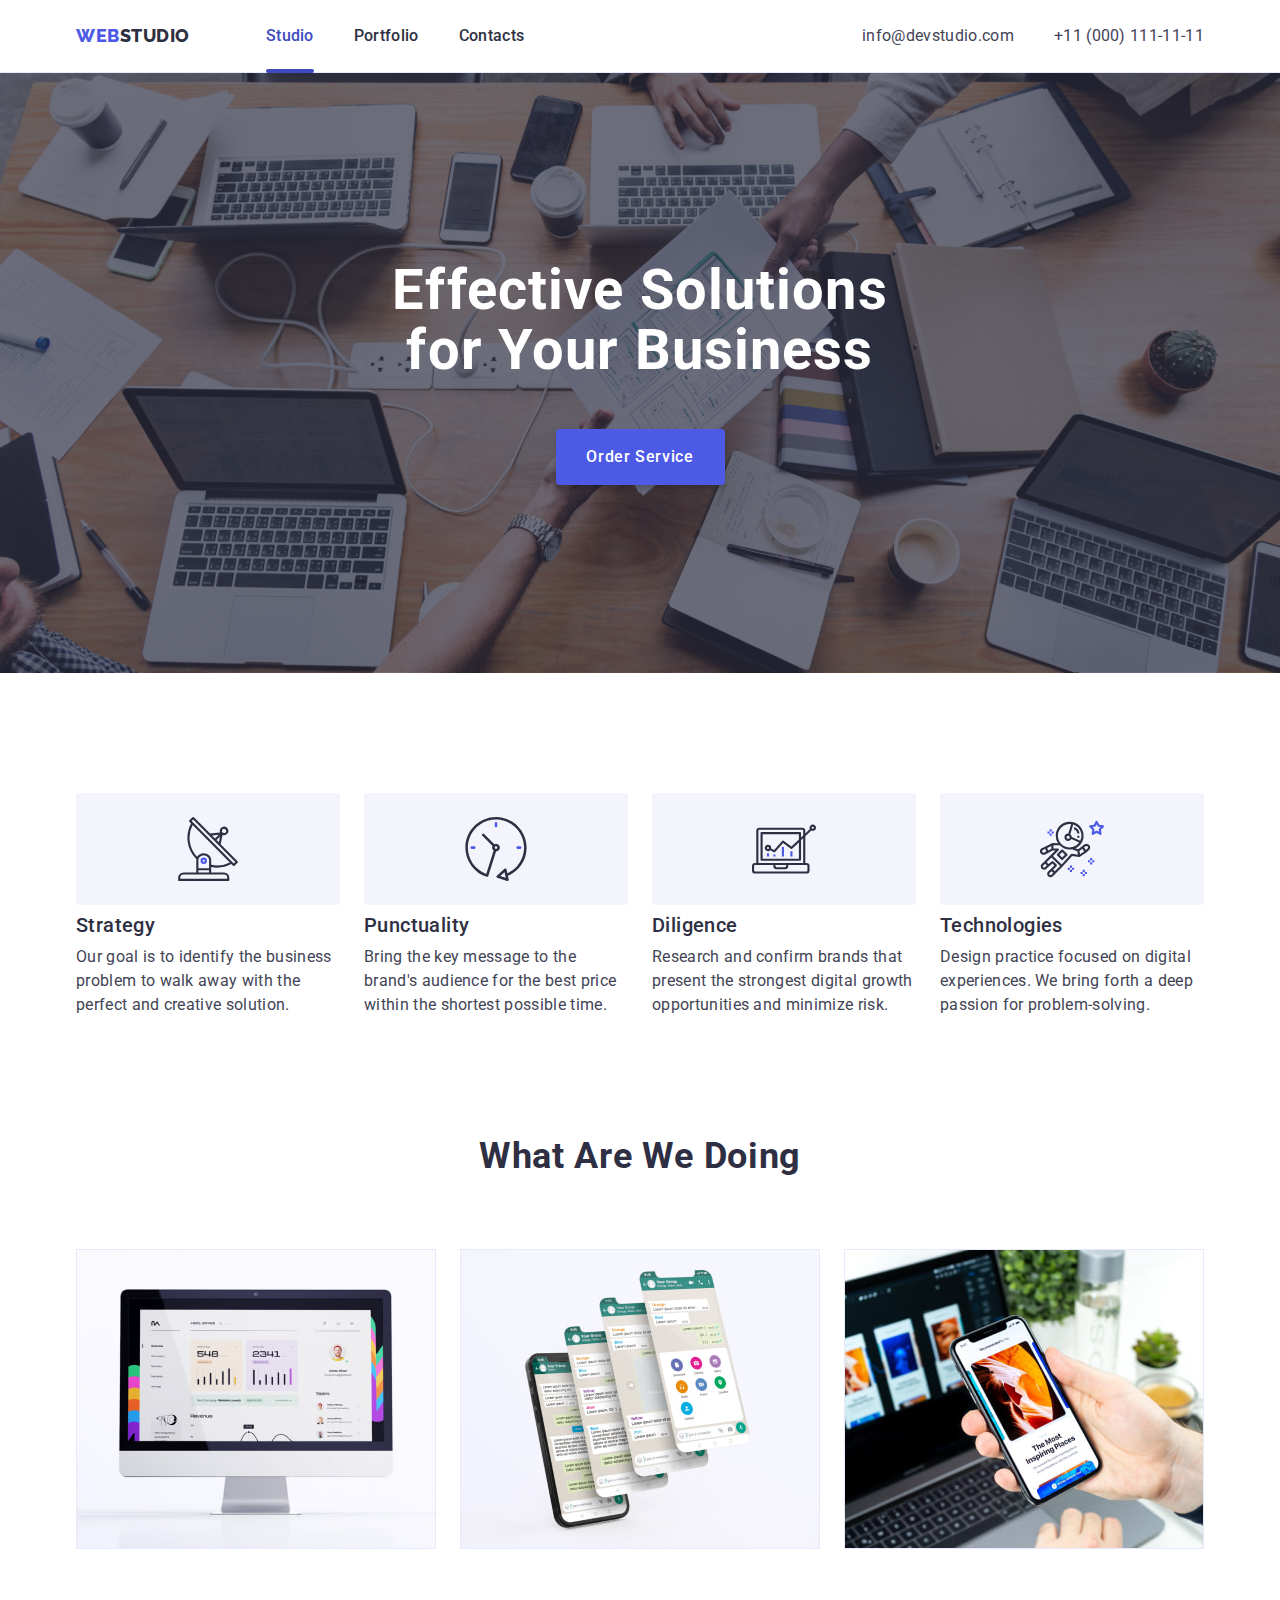
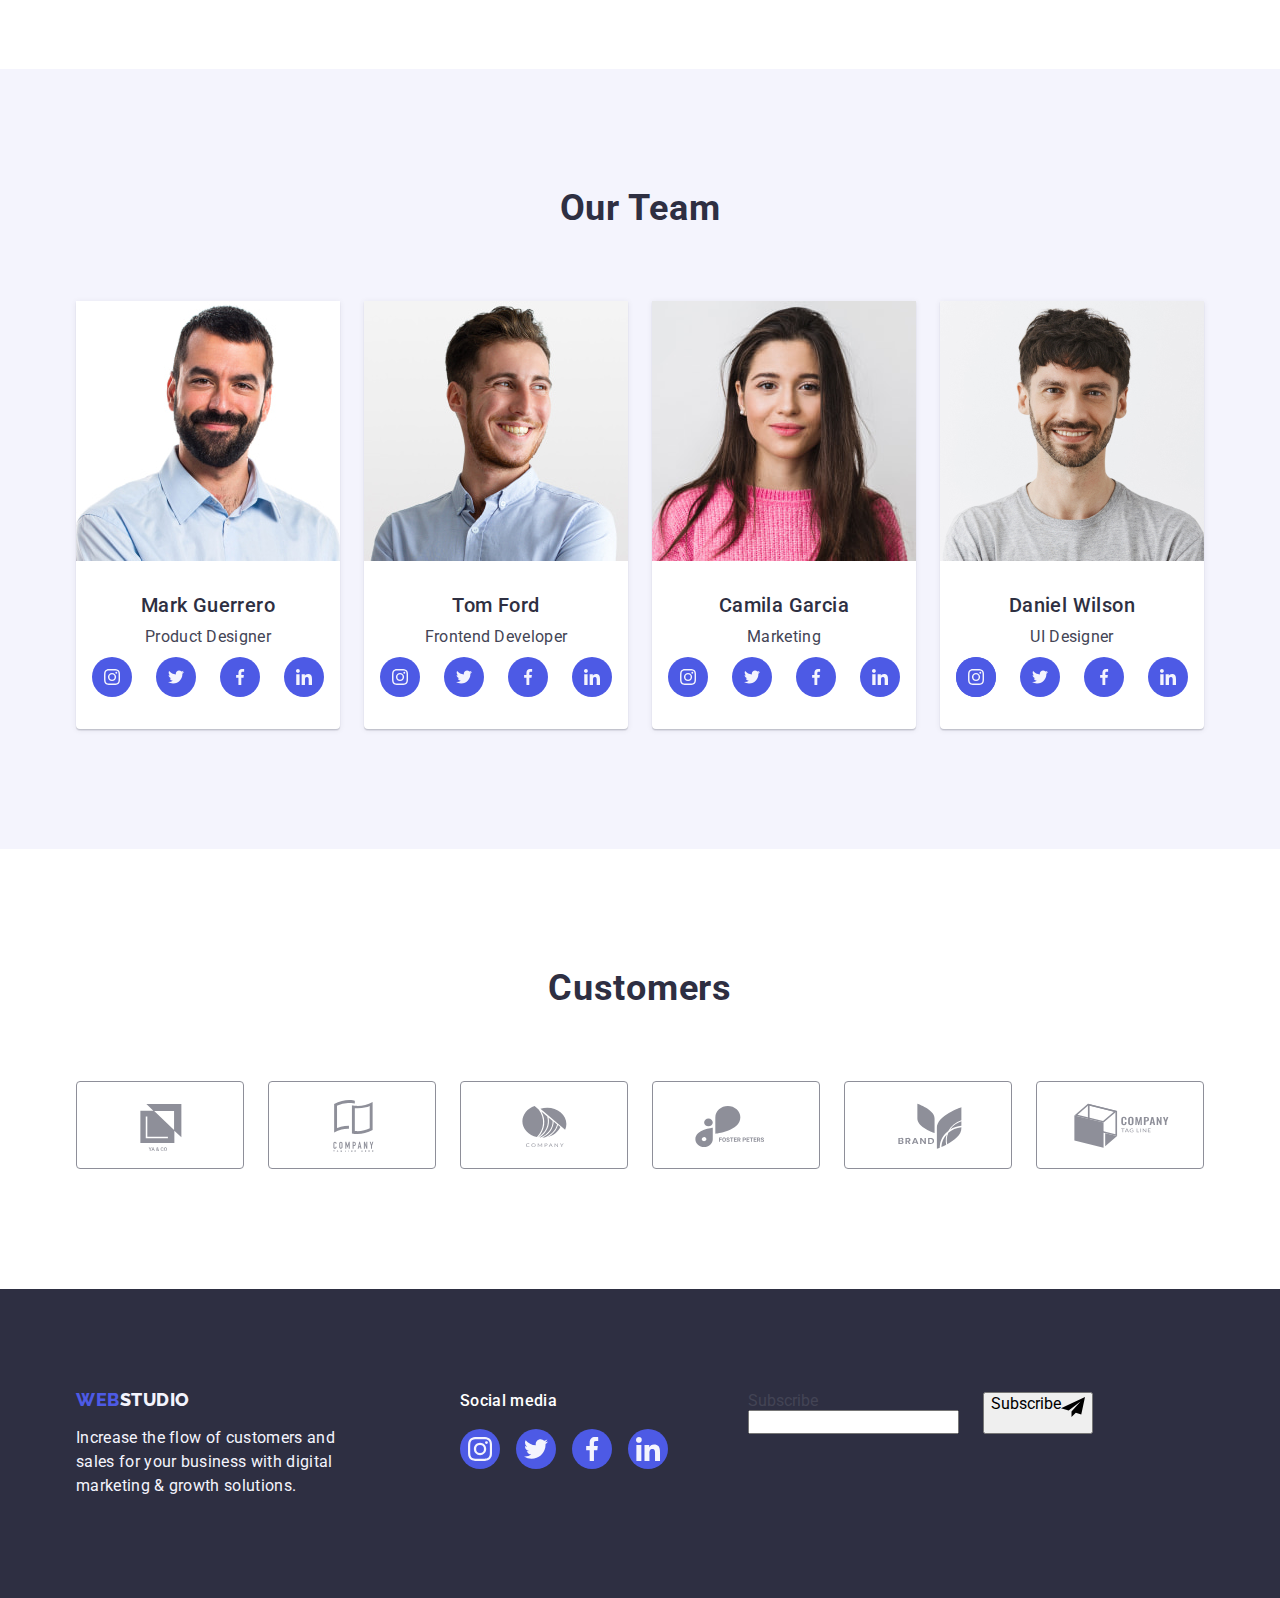
==== index.html @ 2c48c75a "added new icons and update project files" ====
<!DOCTYPE html>
<html lang="en">
  <head>
    <meta charset="UTF-8" />
    <meta name="viewport" content="width=device-width, initial-scale=1.0" />
    <link rel="preconnect" href="https://fonts.googleapis.com" />
    <link rel="preconnect" href="https://fonts.gstatic.com" crossorigin />
    <link
      href="https://fonts.googleapis.com/css2?family=Raleway:wght@800&family=Roboto:wght@400;500;700;900&display=swap"
      rel="stylesheet"
    />
    <link
      rel="stylesheet"
      href="https://cdn.jsdelivr.net/npm/modern-normalize@2.0.0/modern-normalize.min.css"
    />
    <link rel="stylesheet" href="./css/styles.css" />
    <title>Studio - WebStudio</title>
  </head>
  <body>
    <header class="header">
      <div class="header-container container">
        <nav class="nav">
          <a href="./index.html" class="logo-header link"
            >Web<span class="logo-word">Studio</span></a
          >
          <ul class="nav-list list">
            <li><a href="./index.html" class="nav-list-item current link">Studio</a></li>
            <li><a href="./portfolio.html" class="nav-list-item link">Portfolio</a></li>
            <li><a href="" class="nav-list-item link">Contacts</a></li>
          </ul>
        </nav>
        <address>
          <ul class="header-adress-list list">
            <li>
              <a href="mailto:info@devstudio.com" class="header-adress-item link"
                >info@devstudio.com</a
              >
            </li>
            <li>
              <a href="tel:+110001111111" class="header-adress-item link">+11 (000) 111-11-11</a>
            </li>
          </ul>
        </address>
      </div>
    </header>
    <main>
      <section class="hero">
        <div class="hero-container container">
          <h1 class="title-hero">Effective Solutions for Your Business</h1>
          <button type="button" class="button-index" data-modal-open>Order Service</button>
        </div>
      </section>
      <section class="benefits-section">
        <div class="container">
          <h2 class="visually-hidden">Our benefits</h2>
          <ul class="benefits-list list">
            <li class="benefits-list-item">
              <div class="benefits-icons-box">
                <svg class="benefits-icon" width="64" height="64">
                  <use href="./images/icons.svg#icon-antenna"></use>
                </svg>
              </div>
              <h3 class="title-benefits">Strategy</h3>
              <p class="text-benefits">
                Our goal is to identify the business problem to walk away with the perfect and
                creative solution.
              </p>
            </li>
            <li class="benefits-list-item">
              <div class="benefits-icons-box">
                <svg class="benefits-icon" width="64" height="64">
                  <use href="./images/icons.svg#icon-clock"></use>
                </svg>
              </div>
              <h3 class="title-benefits">Punctuality</h3>
              <p class="text-benefits">
                Bring the key message to the brand's audience for the best price within the shortest
                possible time.
              </p>
            </li>
            <li class="benefits-list-item">
              <div class="benefits-icons-box">
                <svg class="benefits-icon" width="64" height="64">
                  <use href="./images/icons.svg#icon-diagram"></use>
                </svg>
              </div>
              <h3 class="title-benefits">Diligence</h3>
              <p class="text-benefits">
                Research and confirm brands that present the strongest digital growth opportunities
                and minimize risk.
              </p>
            </li>
            <li class="benefits-list-item">
              <div class="benefits-icons-box">
                <svg class="benefits-icon" width="64" height="64">
                  <use href="./images/icons.svg#icon-astronaut"></use>
                </svg>
              </div>
              <h3 class="title-benefits">Technologies</h3>
              <p class="text-benefits">
                Design practice focused on digital experiences. We bring forth a deep passion for
                problem-solving.
              </p>
            </li>
          </ul>
        </div>
      </section>
      <section class="offer-section">
        <div class="container">
          <h2 class="title-offer">What are we doing</h2>
          <ul class="offer-list list">
            <li class="offer-list-item">
              <img
                src="./images/offer/Rectangle71-3.jpg"
                alt="Telefon in hand near laptop"
                width="360"
                height="300"
              />
            </li>
            <li class="offer-list-item">
              <img
                src="./images/offer/Rectangle71-2.jpg"
                alt="Different layers of messanger"
                width="360"
                height="300"
              />
            </li>
            <li class="offer-list-item">
              <img
                src="./images/offer/Rectangle71-1.jpg"
                alt="Open page on computer screen"
                width="360"
                height="300"
              />
            </li>
          </ul>
        </div>
      </section>
      <section class="section-team">
        <div class="container">
          <h2 class="title-team">Our Team</h2>
          <ul class="team-list list">
            <li class="team-list-item">
              <img src="./images/team/img-4.jpg" alt="First man worker" width="264" height="260" />
              <div class="team-photo-content">
                <h3 class="title-team-list">Mark Guerrero</h3>
                <p class="text-team">Product Designer</p>
                <ul class="team-icons-list list">
                  <li class="team-icon-item">
                    <a
                      href="https://www.instagram.com/"
                      target="_blank"
                      class="team-icon-circle link"
                    >
                      <svg class="team-icon" width="16" height="16">
                        <use href="./images/icons.svg#icon-instagram"></use>
                      </svg>
                    </a>
                  </li>
                  <li class="team-icon-item">
                    <a href="https://twitter.com/" target="_blank" class="team-icon-circle link">
                      <svg class="team-icon" width="16" height="16">
                        <use href="./images/icons.svg#icon-twitter"></use>
                      </svg>
                    </a>
                  </li>
                  <li class="team-icon-item">
                    <a
                      href="https://www.facebook.com/"
                      target="_blank"
                      class="team-icon-circle link"
                    >
                      <svg class="team-icon" width="16" height="16">
                        <use href="./images/icons.svg#icon-facebook"></use>
                      </svg>
                    </a>
                  </li>
                  <li class="team-icon-item">
                    <a
                      href="https://www.linkedin.com/"
                      target="_blank"
                      class="team-icon-circle link"
                    >
                      <svg class="team-icon" width="16" height="16">
                        <use href="./images/icons.svg#icon-linkedin"></use>
                      </svg>
                    </a>
                  </li>
                </ul>
              </div>
            </li>
            <li class="team-list-item">
              <img src="./images/team/img-3.jpg" alt="Woman worker" width="264" height="260" />
              <div class="team-photo-content">
                <h3 class="title-team-list">Tom Ford</h3>
                <p class="text-team">Frontend Developer</p>
                <ul class="team-icons-list list">
                  <li class="team-icon-item">
                    <a
                      href="https://www.instagram.com/"
                      target="_blank"
                      class="team-icon-circle link"
                    >
                      <svg class="team-icon" width="16" height="16">
                        <use href="./images/icons.svg#icon-instagram"></use>
                      </svg>
                    </a>
                  </li>
                  <li class="team-icon-item">
                    <a href="https://twitter.com/" target="_blank" class="team-icon-circle link">
                      <svg class="team-icon" width="16" height="16">
                        <use href="./images/icons.svg#icon-twitter"></use>
                      </svg>
                    </a>
                  </li>
                  <li class="team-icon-item">
                    <a
                      href="https://www.facebook.com/"
                      target="_blank"
                      class="team-icon-circle link"
                    >
                      <svg class="team-icon" width="16" height="16">
                        <use href="./images/icons.svg#icon-facebook"></use>
                      </svg>
                    </a>
                  </li>
                  <li class="team-icon-item">
                    <a
                      href="https://www.linkedin.com/"
                      target="_blank"
                      class="team-icon-circle link"
                    >
                      <svg class="team-icon" width="16" height="16">
                        <use href="./images/icons.svg#icon-linkedin"></use>
                      </svg>
                    </a>
                  </li>
                </ul>
              </div>
            </li>
            <li class="team-list-item">
              <img src="./images/team/img-2.jpg" alt="Second man worker" width="264" height="260" />
              <div class="team-photo-content">
                <h3 class="title-team-list">Camila Garcia</h3>
                <p class="text-team">Marketing</p>
                <ul class="team-icons-list list">
                  <li class="team-icon-item">
                    <a
                      href="https://www.instagram.com/"
                      target="_blank"
                      class="team-icon-circle link"
                    >
                      <svg class="team-icon" width="16" height="16">
                        <use href="./images/icons.svg#icon-instagram"></use>
                      </svg>
                    </a>
                  </li>
                  <li class="team-icon-item">
                    <a href="https://twitter.com/" target="_blank" class="team-icon-circle link">
                      <svg class="team-icon" width="16" height="16">
                        <use href="./images/icons.svg#icon-twitter"></use>
                      </svg>
                    </a>
                  </li>
                  <li class="team-icon-item">
                    <a
                      href="https://www.facebook.com/"
                      target="_blank"
                      class="team-icon-circle link"
                    >
                      <svg class="team-icon" width="16" height="16">
                        <use href="./images/icons.svg#icon-facebook"></use>
                      </svg>
                    </a>
                  </li>
                  <li class="team-icon-item">
                    <a
                      href="https://www.linkedin.com/"
                      target="_blank"
                      class="team-icon-circle link"
                    >
                      <svg class="team-icon" width="16" height="16">
                        <use href="./images/icons.svg#icon-linkedin"></use>
                      </svg>
                    </a>
                  </li>
                </ul>
              </div>
            </li>
            <li class="team-list-item">
              <img src="./images/team/img-1.jpg" alt="Third man worker" width="264" height="260" />
              <div class="team-photo-content">
                <h3 class="title-team-list">Daniel Wilson</h3>
                <p class="text-team">UI Designer</p>
                <ul class="team-icons-list list">
                  <li class="team-icon-item">
                    <a
                      href="https://www.instagram.com/"
                      target="_blank"
                      class="team-icon-circle link"
                    >
                      <span class="team-icon-circle">
                        <svg class="team-icon" width="16" height="16">
                          <use href="./images/icons.svg#icon-instagram"></use>
                        </svg>
                      </span>
                    </a>
                  </li>
                  <li class="team-icon-item">
                    <a href="https://twitter.com/" target="_blank" class="team-icon-circle link">
                      <svg class="team-icon" width="16" height="16">
                        <use href="./images/icons.svg#icon-twitter"></use>
                      </svg>
                    </a>
                  </li>
                  <li class="team-icon-item">
                    <a
                      href="https://www.facebook.com/"
                      target="_blank"
                      class="team-icon-circle link"
                    >
                      <svg class="team-icon" width="16" height="16">
                        <use href="./images/icons.svg#icon-facebook"></use>
                      </svg>
                    </a>
                  </li>
                  <li class="team-icon-item">
                    <a
                      href="https://www.linkedin.com/"
                      target="_blank"
                      class="team-icon-circle link"
                    >
                      <svg class="team-icon" width="16" height="16">
                        <use href="./images/icons.svg#icon-linkedin"></use>
                      </svg>
                    </a>
                  </li>
                </ul>
              </div>
            </li>
          </ul>
        </div>
      </section>
      <section class="customers-section">
        <div class="container">
          <h2 class="customers-title">Customers</h2>
          <ul class="customers-list list">
            <li class="customers-list-icon">
              <a href="" class="customers-icon-link link">
                <svg class="customers-icon" width="104" height="56">
                  <use href="./images/icons.svg#icon-Logo1"></use>
                </svg>
              </a>
            </li>
            <li class="customers-list-icon">
              <a href="" class="customers-icon-link link">
                <svg class="customers-icon" width="104" height="56">
                  <use href="./images/icons.svg#icon-Logo2"></use>
                </svg>
              </a>
            </li>
            <li class="customers-list-icon">
              <a href="" class="customers-icon-link link">
                <svg class="customers-icon" width="104" height="56">
                  <use href="./images/icons.svg#icon-Logo3"></use>
                </svg>
              </a>
            </li>
            <li class="customers-list-icon">
              <a href="" class="customers-icon-link link">
                <svg class="customers-icon" width="104" height="56">
                  <use href="./images/icons.svg#icon-Logo4"></use>
                </svg>
              </a>
            </li>
            <li class="customers-list-icon">
              <a href="" class="customers-icon-link link">
                <svg class="customers-icon" width="104" height="56">
                  <use href="./images/icons.svg#icon-Logo5"></use>
                </svg>
              </a>
            </li>
            <li class="customers-list-icon">
              <a href="" class="customers-icon-link link">
                <svg class="customers-icon" width="104" height="56">
                  <use href="./images/icons.svg#icon-Logo6"></use>
                </svg>
              </a>
            </li>
          </ul>
        </div>
      </section>
    </main>
    <footer class="footer-back">
      <div class="footer-container container">
        <div class="footer-container-main">
          <a href="./index.html" class="footer-logo link"
            >Web<span class="footer-logo-word">Studio</span></a
          >
          <p class="footer-text">
            Increase the flow of customers and sales for your business with digital marketing &
            growth solutions.
          </p>
        </div>
        <div class="footer-container-media">
          <p class="footer-media-text">Social media</p>
          <ul class="footer-icons-list list">
            <li class="footer-icon-item">
              <a href="https://www.instagram.com/" target="_blank" class="footer-icon-circle link">
                <svg class="footer-icon" width="24" height="24">
                  <use href="./images/icons.svg#icon-instagram"></use>
                </svg>
              </a>
            </li>
            <li class="footer-icon-item">
              <a href="https://twitter.com/" target="_blank" class="footer-icon-circle link">
                <svg class="footer-icon" width="24" height="24">
                  <use href="./images/icons.svg#icon-twitter"></use>
                </svg>
              </a>
            </li>
            <li class="footer-icon-item">
              <a href="https://www.facebook.com/" target="_blank" class="footer-icon-circle link">
                <svg class="footer-icon" width="24" height="24">
                  <use href="./images/icons.svg#icon-facebook"></use>
                </svg>
              </a>
            </li>
            <li class="footer-icon-item">
              <a href="https://www.linkedin.com/" target="_blank" class="footer-icon-circle link">
                <svg class="footer-icon" width="24" height="24">
                  <use href="./images/icons.svg#icon-linkedin"></use>
                </svg>
              </a>
            </li>
          </ul>
        </div>
        <div class="footer-container-contact">
          <form class="subscribe-form">
            <label for="email" class="subscribe-label">Subscribe<input type="email" /></label>
          </form>
          <button class="subscribe-button">
            <span>Subscribe</span>
            <svg class="subscribe-icon" width="24" height="24">
              <use href="./images/icons.svg#icon-subscribe"></use>
            </svg>
          </button>
        </div>
      </div>
    </footer>
    <div class="backdrop is-hidden" data-modal>
      <div class="modal">
        <button type="submit" class="modal-button" data-modal-close>
          <svg class="modal-button-icon" width="8" height="8">
            <use href="./images/icons.svg#icon-close-btn"></use>
          </svg>
        </button>
      </div>
    </div>
    <script src="./js/modal.js"></script>
  </body>
</html>
---- css/styles.css ----
/*
|====================================
| CSS root
|====================================
*/

:root {
  --color-white: #ffffff;
  --color-iris: #4d5ae5;
  --color-slate: #434455;
  --color-cloud: #f4f4fd;
  --color-navy-blue: #2e2f42;
  --color-ocean: #404bbf;
}

/*
|====================================
| Base styles 
|====================================
*/

body {
  font-family: 'Roboto', sans-serif;
  font-size: 16px;
  color: var(--color-slate);
  background-color: var(--color-white);
}

img {
  display: block;
  max-width: 100%;
  height: auto;
}

h1,
h2,
h3,
h4,
h5,
h6,
p,
ul {
  margin: 0;
  padding: 0;
}

.link {
  text-decoration: none;
  font-style: normal;
}

.list {
  list-style-type: none;
}

.container {
  width: 1158px;
  margin-left: auto;
  margin-right: auto;
  padding-left: 15px;
  padding-right: 15px;
}

.nav {
  display: flex;
  align-items: center;
}

.visually-hidden {
  position: absolute;
  width: 1px;
  height: 1px;
  margin: -1px;
  border: 0;
  padding: 0;
  white-space: nowrap;
  clip-path: inset(100%);
  clip: rect(0 0 0 0);
  overflow: hidden;
}

/*
|====================================
| Header section
|====================================
*/

.logo-header {
  font-family: 'Raleway', sans-serif;
  text-transform: uppercase;
  letter-spacing: 0.03em;
  font-size: 18px;
  line-height: 1.17;
  font-weight: 800;
  color: var(--color-iris);
  margin-right: 76px;
}

.logo-word {
  color: var(--color-navy-blue);
}

.nav-list {
  letter-spacing: 0.02em;
  line-height: 1.5;
  font-weight: 500;
  display: flex;
  gap: 40px;
}

.nav-list-item {
  color: var(--color-navy-blue);
  letter-spacing: 0.02em;
  line-height: 1.5;
  font-weight: 500;
  display: block;
  padding: 24px 0;
  position: relative;
  transition: color 250ms cubic-bezier(0.4, 0, 0.2, 1);
}

.nav-list-item::after {
  display: block;
  content: '';
  position: absolute;
  width: 100%;
  height: 4px;
  left: 0;
  bottom: -1px;
  border-radius: 2px;
}

.nav-list-item.current::after {
  background-color: var(--color-ocean);
}

.nav-list-item.current {
  color: var(--color-ocean);
}

.nav-list-item:hover,
.header-adress-item:hover,
.nav-list-item:focus,
.header-adress-item:focus {
  color: var(--color-ocean);
}

.header-adress-list {
  letter-spacing: 0.02em;
  line-height: 1.5;
  font-style: normal;
  display: flex;
  gap: 40px;
}

.header-adress-item {
  color: var(--color-slate);
  letter-spacing: 0.02em;
  line-height: 1.5;
  font-style: normal;
  display: block;
  transition: color 250ms cubic-bezier(0.4, 0, 0.2, 1);
}

.header-container {
  display: flex;
  height: 72px;
  justify-content: space-between;
  align-items: center;
}

.header {
  border-bottom: 1px solid rgba(231, 233, 252, 1);
  box-shadow: 0px 1px 6px 0px rgba(46, 47, 66, 0.08), 0px 1px 1px 0px rgba(46, 47, 66, 0.16),
    0px 2px 1px 0px rgba(46, 47, 66, 0.08);
}

/*
|====================================
| Footer section
|====================================
*/

.footer-container {
  display: flex;
  align-items: baseline;
}

.footer-container-main {
  margin-right: 120px;
}

.footer-back {
  background-color: var(--color-navy-blue);
  padding: 100px 0;
}

.footer-text {
  color: var(--color-cloud);
  line-height: 1.5;
  letter-spacing: 0.02em;
  max-width: 264px;
}

.footer-logo {
  display: inline-block;
  color: var(--color-iris);
  font-family: 'Raleway', sans-serif;
  font-weight: 800;
  text-transform: uppercase;
  letter-spacing: 0.03em;
  font-size: 18px;
  line-height: 1.17;
  margin-bottom: 16px;
}

.footer-logo-word {
  color: var(--color-cloud);
}

.footer-container-media {
  margin-right: 80px;
}

.footer-media-text {
  color: #fff;
  font-size: 16px;
  font-style: normal;
  font-weight: 500;
  line-height: 1.5;
  letter-spacing: 0.32px;
  margin-bottom: 16px;
}

.footer-icons-list {
  display: flex;
  gap: 16px;
}

.footer-icon-item {
  flex-basis: calc((100% - 48px) / 4);
}

.footer-icon-circle {
  width: 40px;
  height: 40px;
  border-radius: 50%;
  display: flex;
  align-items: center;
  justify-content: center;
  background-color: var(--color-iris);
  transition: background-color 250ms cubic-bezier(0.4, 0, 0.2, 1);
}

.footer-icon {
  fill: var(--color-cloud);
}

.footer-icon-circle:hover,
.footer-icon-circle:focus {
  background-color: #31d0aa;
}

.footer-container-contact {
  display: flex;
  gap: 24px;
}

.subscribe-button {
  display: flex;
}

.subscribe-label {
  display: flex;
  flex-direction: column;
}

/*
|====================================
| Index.html
|====================================
*/

/*
|====================================
| Hero section
|====================================
*/

.hero {
  background-color: var(--color-navy-blue);
  background-image: linear-gradient(rgba(46, 47, 66, 0.7), rgba(46, 47, 66, 0.7)),
    url(../images/hero/hero-bg.jpg);
  background-repeat: no-repeat;
  background-position: center;
  background-size: cover;
  max-width: 1440px;
  margin: 0 auto;
  padding: 188px 0;
}

.title-hero {
  max-width: 496px;
  margin-left: auto;
  margin-right: auto;
  font-size: 56px;
  color: var(--color-white);
  font-weight: 700;
  text-align: center;
  letter-spacing: 0.02em;
  line-height: 1.07;
}

.button-index {
  font-family: 'Roboto', sans-serif;
  font-size: 16px;
  line-height: 1.5;
  font-weight: 500;
  background-color: var(--color-iris);
  display: block;
  border: none;
  border-radius: 4px;
  letter-spacing: 0.04em;
  color: var(--color-white);
  cursor: pointer;
  height: 56px;
  min-width: 169px;
  margin-left: auto;
  margin-right: auto;
  box-shadow: 0px 4px 4px 0px rgba(0, 0, 0, 0.15);
  margin-top: 48px;
  transition: background-color 250ms cubic-bezier(0.4, 0, 0.2, 1);
}

.button-index:hover,
.button-index:focus {
  background-color: var(--color-ocean);
}

/*
|====================================
| Benefits section
|====================================
*/

.text-benefits {
  color: var(--color-slate);
  line-height: 1.5;
  letter-spacing: 0.02em;
}

.benefits-section {
  padding: 120px 0;
}

.benefits-list-icon {
  flex-basis: calc((100% - 3 * 24px) / 4);
}

.benefits-list-item {
  flex-basis: calc((100% - 3 * 24px) / 4);
}

.benefits-list {
  display: flex;
  gap: 24px;
  padding: 0px;
}

.benefits-icons-box {
  display: flex;
  align-items: center;
  justify-content: center;
  height: 112px;
  margin-bottom: 8px;
  border-radius: 4px;
  background-color: var(--color-cloud);
}

.title-benefits {
  font-size: 20px;
  font-weight: 500;
  letter-spacing: 0.02em;
  line-height: 1.2;
  align-items: flex-start;
  color: var(--color-navy-blue);
  margin-bottom: 8px;
}

/*
|====================================
| Offer section
|====================================
*/

.title-offer {
  font-size: 36px;
  letter-spacing: 0.02em;
  font-weight: 700;
  line-height: 1.11;
  text-align: center;
  text-transform: capitalize;
  color: var(--color-navy-blue);
  margin-bottom: 72px;
}

.offer-list {
  display: flex;
  gap: 24px;
  padding: 0;
}

.offer-section {
  padding-bottom: 120px;
}

.offer-list-item {
  flex-basis: calc((100% - 3 * 16px) / 3);
}

/*
|====================================
| Team section
|====================================
*/

.title-team {
  font-size: 36px;
  letter-spacing: 0.02em;
  font-weight: 700;
  line-height: 1.11;
  text-align: center;
  text-transform: capitalize;
  color: var(--color-navy-blue);
  margin-bottom: 72px;
}

.title-team-list {
  font-size: 20px;
  font-weight: 500;
  letter-spacing: 0.02em;
  line-height: 1.2;
  text-align: center;
  color: var(--color-navy-blue);
  margin-bottom: 8px;
}

.section-team {
  background-color: #f4f4fd;
  color: var(--color-navy-blue);
  padding: 120px 0;
}

.text-team {
  color: var(--color-slate);
  letter-spacing: 0.02em;
  line-height: 1.5;
  text-align: center;
  margin-bottom: 8px;
}

.team-list {
  display: flex;
  gap: 24px;
  padding: 0;
}

.team-icon-circle:hover,
.team-icon-circle:focus {
  background-color: var(--color-ocean);
}

.team-list-item {
  background-color: var(--color-white);
  box-shadow: 0px 2px 1px 0px rgba(46, 47, 66, 0.08), 0px 1px 1px 0px rgba(46, 47, 66, 0.16),
    0px 1px 6px 0px rgba(46, 47, 66, 0.08);
  border-radius: 0px 0px 4px 4px;
  flex-basis: calc((100% - 72px) / 4);
}

.team-icons-list {
  display: flex;
  gap: 24px;
  justify-content: center;
}

.team-icon {
  fill: var(--color-cloud);
}

.team-icon-circle {
  width: 40px;
  height: 40px;
  border-radius: 50%;
  display: flex;
  align-items: center;
  justify-content: center;
  background-color: var(--color-iris);
  transition: background-color 250ms cubic-bezier(0.4, 0, 0.2, 1);
}

.team-photo-content {
  padding: 32px 0;
}

/*
|====================================
| Customers section
|====================================
*/

.customers-section {
  padding: 120px 0;
}

.customers-title {
  text-align: center;
  font-size: 36px;
  font-style: normal;
  font-weight: 700;
  line-height: 1.11;
  letter-spacing: 0.72px;
  text-transform: capitalize;
  margin-bottom: 72px;
  color: var(--color-navy-blue);
}

.customers-list {
  display: flex;
  gap: 24px;

  align-items: center;
  justify-content: center;
}

.customers-list-icon {
  flex-basis: calc((100% - 5 * 24px) / 6);
  height: 88px;
}

.customers-icon-link {
  display: flex;
  align-items: center;
  justify-content: center;
  height: 100%;
  width: 100%;
  color: #8e8f99;
  border: 1px solid #8e8f99;
  border-radius: 4px;
  fill: #8e8f99;
  transition: border-color 250ms cubic-bezier(0.4, 0, 0.2, 1),
    color 250ms cubic-bezier(0.4, 0, 0.2, 1);
}

.customers-icon-link:hover,
.customers-icon-link:focus {
  border-color: var(--color-ocean);
  color: var(--color-ocean);
  fill: var(--color-ocean);
}

.customers-icon {
  fill: currentColor;
}

/*
|====================================
| Portfolio.html
|====================================
*/

.section-portfolio {
  padding: 96px 0 120px 0;
}

.button-portfolio {
  font-family: 'Roboto', sans-serif;
  font-size: 16px;
  line-height: 1.5;
  border: 1px solid rgba(231, 233, 252, 1);
  border-color: #e7e9fc;
  background-color: var(--color-cloud);
  color: #4d5ae5;
  letter-spacing: 0.04em;
  text-align: center;
  font-weight: 500;
  cursor: pointer;
  padding: 12px 24px;
  border-radius: 4px;
  transition: color 250ms cubic-bezier(0.4, 0, 0.2, 1),
    background-color 250ms cubic-bezier(0.4, 0, 0.2, 1),
    border-color 250ms cubic-bezier(0.4, 0, 0.2, 1), box-shadow 250ms cubic-bezier(0.4, 0, 0.2, 1);
}

.button-portfolio:hover,
.button-portfolio:focus {
  box-shadow: 0px 3px 1px rgba(0, 0, 0, 0.1), 0px 2px 1px rgba(0, 0, 0, 0.08),
    0px 2px 2px rgba(0, 0, 0, 0.12);
  color: var(--color-white);
  background-color: var(--color-ocean);
  border: 1px solid transparent;
}

.photo-box {
  display: block;
  transition: box-shadow 250ms cubic-bezier(0.4, 0, 0.2, 1);
}

.photo-box:focus,
.photo-box:hover {
  box-shadow: 0px 1px 6px rgba(46, 47, 66, 0.08), 0px 1px 1px rgba(46, 47, 66, 0.16),
    0px 2px 1px rgba(46, 47, 66, 0.08);
}

.photo-title {
  color: var(--color-navy-blue);
  letter-spacing: 0.02em;
  font-weight: 500;
  font-size: 20px;
  line-height: 1.2;
  margin-bottom: 8px;
}

.photo-text {
  color: var(--color-slate);
  line-height: 1.5;
  letter-spacing: 0.02em;
}

.portfolio-list-button {
  display: flex;
  margin-bottom: 72px;
  gap: 24px;
  justify-content: center;
}

.portfolio-list {
  display: flex;
  flex-wrap: wrap;
  gap: 48px 24px;
  padding-left: 0;
}

.portfolio-list-item {
  flex-basis: calc((100% - 24px * 2) / 3);
}

.portfolio-photo-content {
  padding: 32px 16px;
  border: 1px solid #e7e9fc;
  border-top: none;
}

.overlay {
  position: absolute;
  top: 0;
  left: 0;
  height: 100%;
  width: 100%;
  padding: 40px 32px;
  background-color: var(--color-iris);
  transform: translateY(100%);
  transition: transform 250ms cubic-bezier(0.4, 0, 0.2, 1);
}

.overlay-box {
  position: relative;
  overflow: hidden;
}

.overlay-text {
  color: var(--cloud, #f4f4fd);
  font-size: 16px;
  line-height: 1.5;
  letter-spacing: 0.32px;
}

.photo-box:hover .overlay,
.photo-box:focus .overlay {
  transform: translateY(0%);
}

/*
|====================================
| Modal window
|====================================
*/

.backdrop {
  position: fixed;
  top: 0;
  left: 0;
  width: 100%;
  height: 100%;
  background-color: rgba(46, 47, 66, 0.4);
  transition: opacity 250ms cubic-bezier(0.4, 0, 0.2, 1),
    visibility 250ms cubic-bezier(0.4, 0, 0.2, 1);
}

.backdrop.is-hidden {
  opacity: 0;
  pointer-events: none;
  visibility: hidden;
}

.backdrop.is-hidden .modal {
  transform: translate(-50%, -70%);
  opacity: 0;
}

.modal {
  position: absolute;
  top: 50%;
  left: 50%;
  transform: translate(-50%, -50%);
  width: 408px;
  min-height: 584px;
  border-radius: 4px;
  background-color: #fcfcfc;
  box-shadow: 0px 2px 1px 0px rgba(0, 0, 0, 0.2), 0px 1px 3px 0px rgba(0, 0, 0, 0.12),
    0px 1px 1px 0px rgba(0, 0, 0, 0.14);
  transition: transform 250ms cubic-bezier(0.4, 0, 0.2, 1);
}

.modal-button {
  position: absolute;
  top: 24px;
  right: 24px;
  padding: 0;
  display: flex;
  align-items: center;
  justify-content: center;
  background-color: #e7e9fc;
  border-radius: 50%;
  border: 1px solid rgba(0, 0, 0, 0.1);
  width: 24px;
  height: 24px;
  cursor: pointer;
  transition: background-color 250ms cubic-bezier(0.4, 0, 0.2, 1),
    border 250ms cubic-bezier(0.4, 0, 0.2, 1);
}

.modal-button-icon {
  transition: fill 250ms cubic-bezier(0.4, 0, 0.2, 1);
}

.modal-button:hover,
.modal-button:focus {
  background-color: var(--color-ocean);
  border: none;
}

.modal-button:hover .modal-button-icon,
.modal-button:focus .modal-button-icon {
  fill: #ffffff;
}
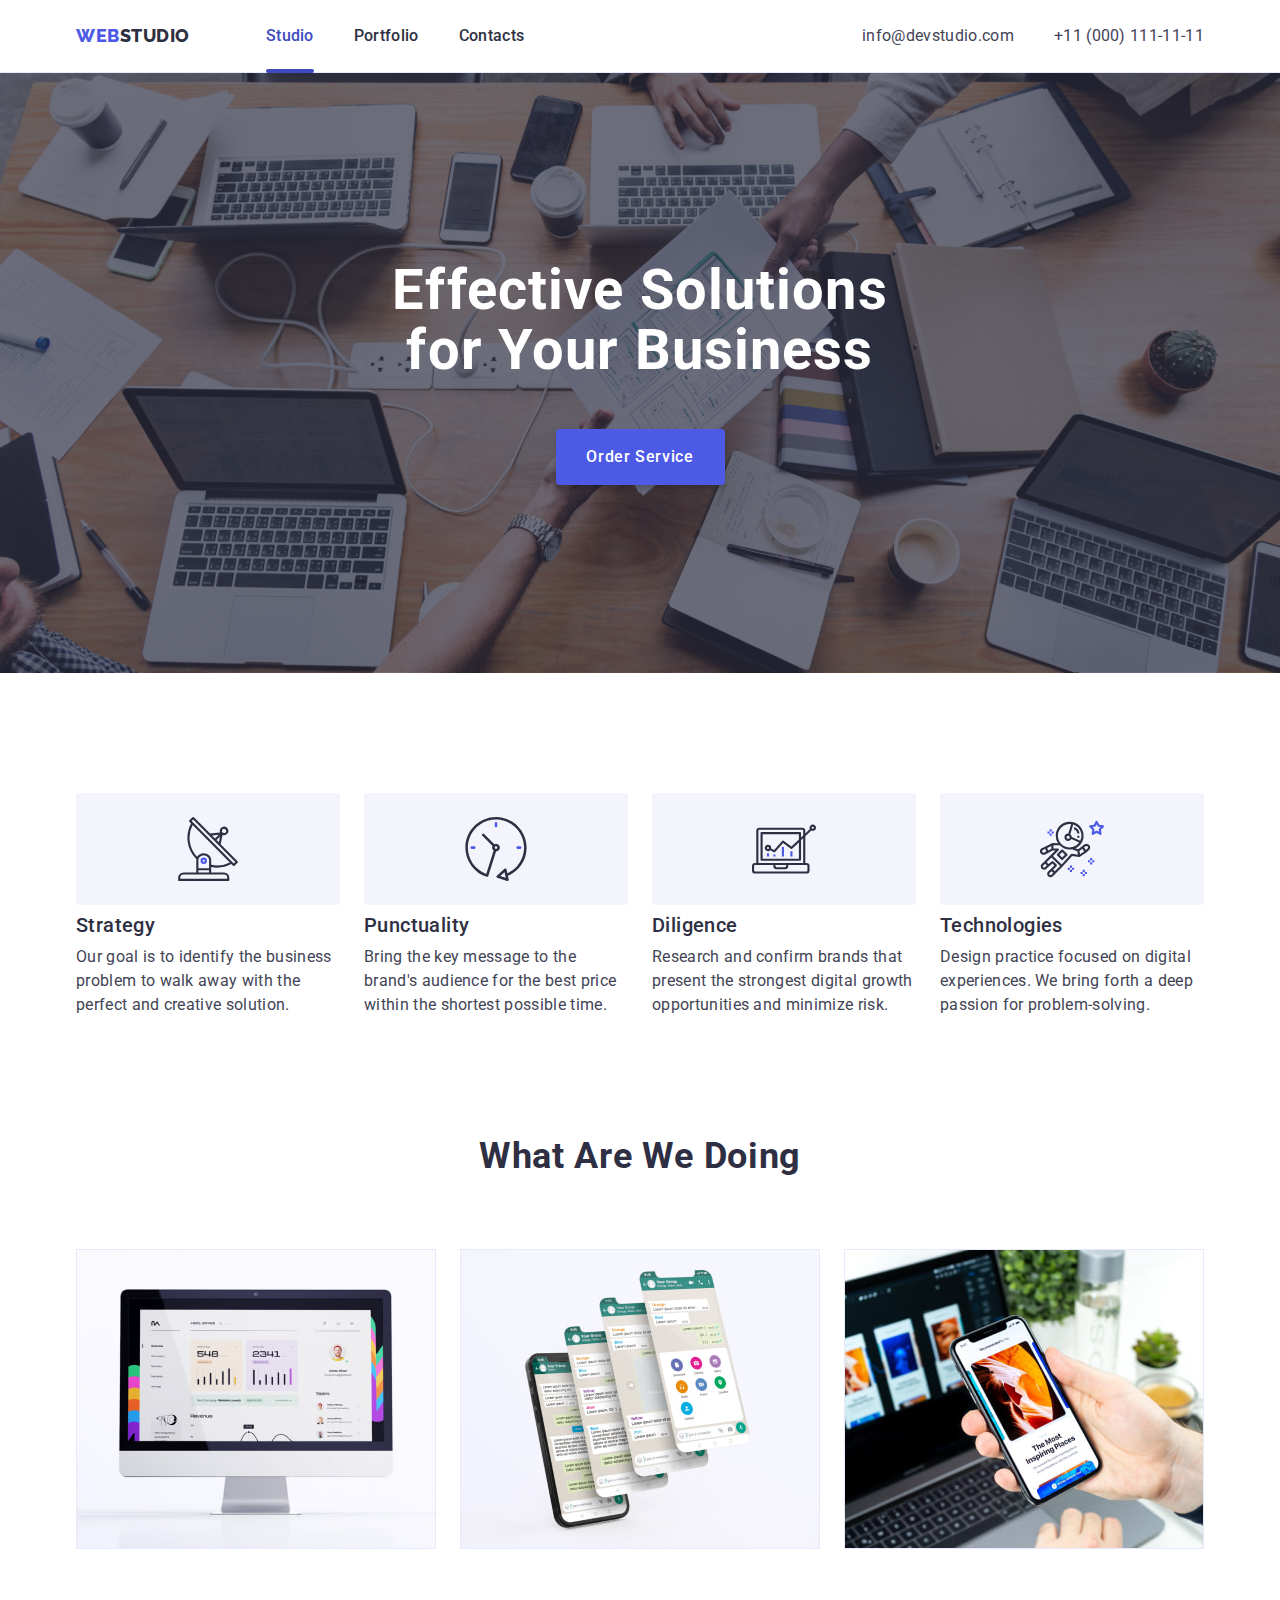
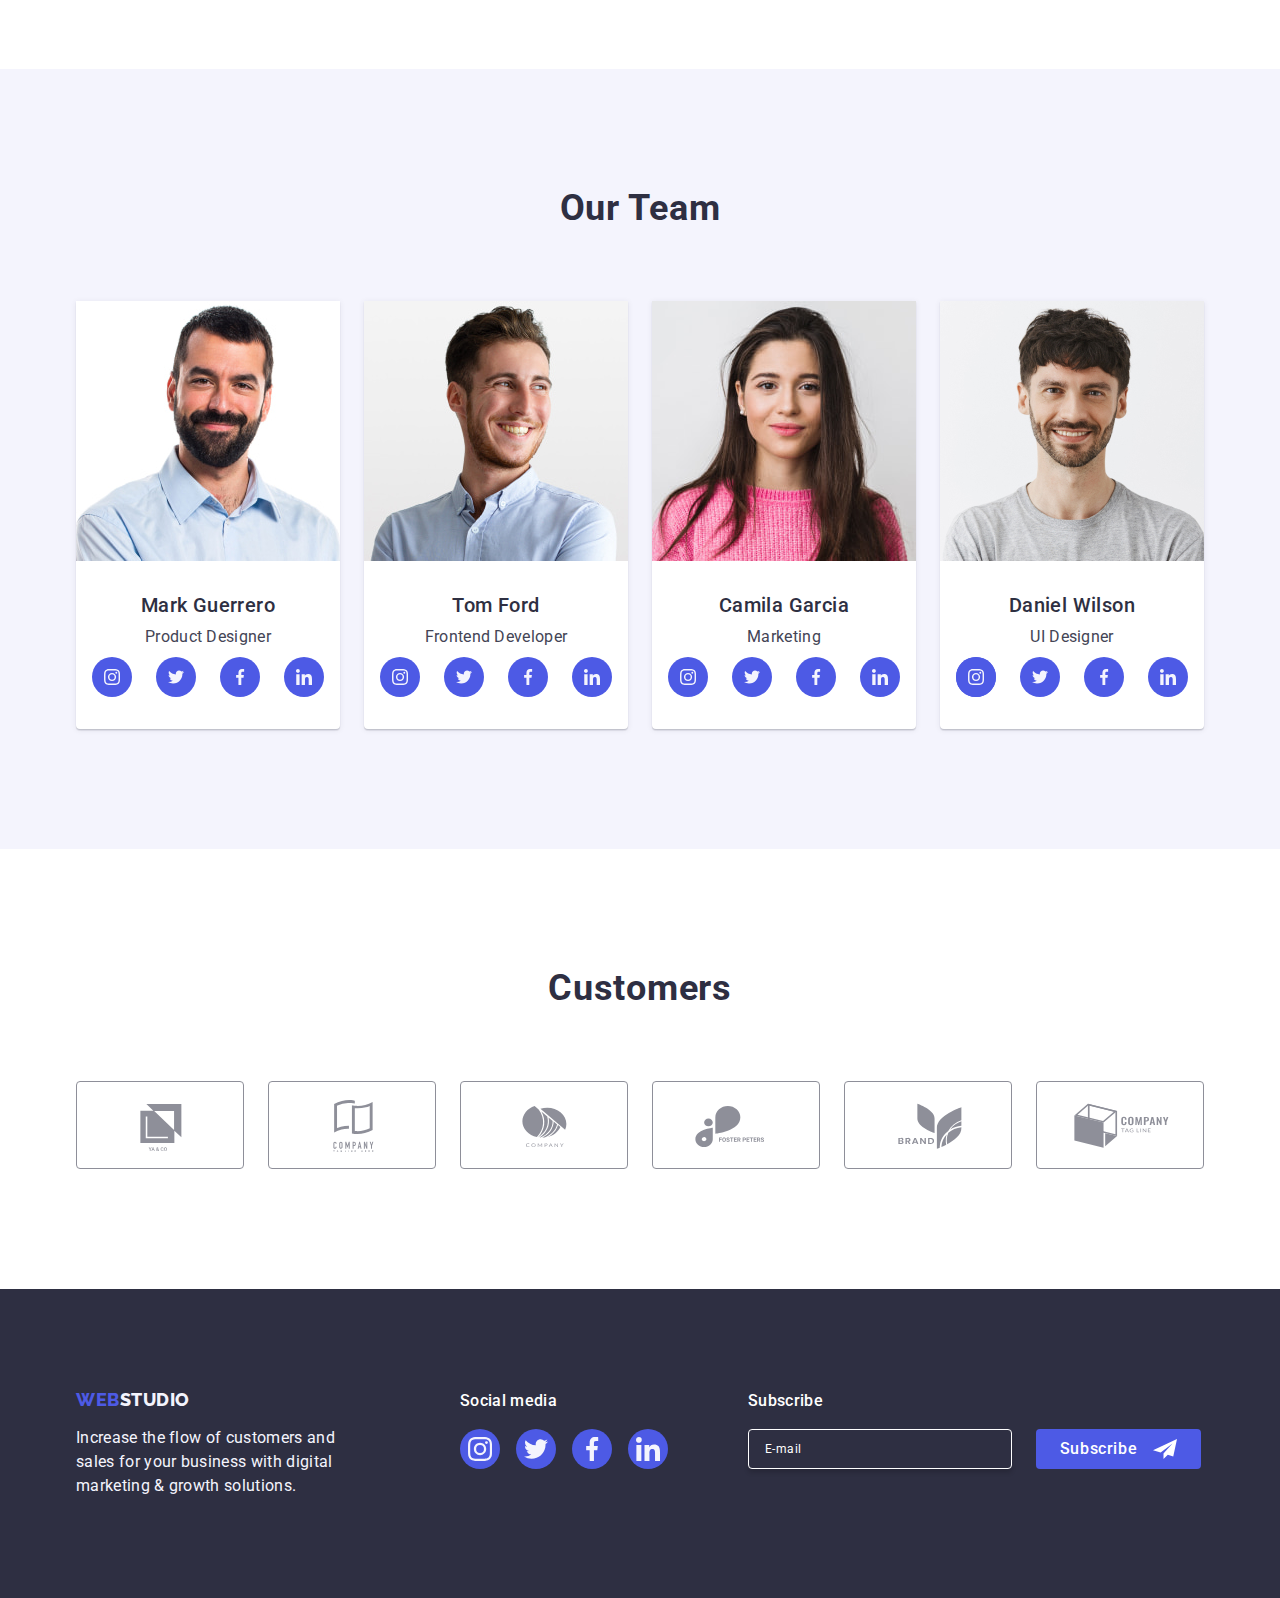
==== commit 2955e691: "update footer" ====
--- a/index.html
+++ b/index.html
@@ -436,21 +436,24 @@
           </ul>
         </div>
         <div class="footer-container-contact">
+          <p class="subscribe-title">Subscribe</p>
           <form class="subscribe-form">
-            <label for="email" class="subscribe-label">Subscribe<input type="email" /></label>
+            <label class="subscribe-label"
+              ><input type="email" placeholder="E-mail" name="sbscrp-email" class="subscribe-input"
+            /></label>
+            <button type="submit" class="subscribe-button">
+              Subscribe
+              <svg class="subscribe-icon" width="24" height="24">
+                <use href="./images/icons.svg#icon-subscribe"></use>
+              </svg>
+            </button>
           </form>
-          <button class="subscribe-button">
-            <span>Subscribe</span>
-            <svg class="subscribe-icon" width="24" height="24">
-              <use href="./images/icons.svg#icon-subscribe"></use>
-            </svg>
-          </button>
         </div>
       </div>
     </footer>
     <div class="backdrop is-hidden" data-modal>
       <div class="modal">
-        <button type="submit" class="modal-button" data-modal-close>
+        <button type="button" class="modal-button" data-modal-close>
           <svg class="modal-button-icon" width="8" height="8">
             <use href="./images/icons.svg#icon-close-btn"></use>
           </svg>
--- a/css/styles.css
+++ b/css/styles.css
@@ -262,17 +262,67 @@
 }
 
 .footer-container-contact {
+}
+
+.subscribe-title {
+  font-size: 16px;
+  font-style: normal;
+  font-weight: 500;
+  line-height: 1.5;
+  letter-spacing: 0.32px;
+  color: #ffffff;
+  margin-bottom: 16px;
+}
+
+.subscribe-form {
   display: flex;
   gap: 24px;
 }
 
+.subscribe-input {
+  width: 264px;
+  height: 40px;
+  border: 1px solid #ffffff;
+  background-color: transparent;
+  font-size: 12px;
+  line-height: 1.5;
+  letter-spacing: 0.04em;
+  padding-left: 16px;
+  box-shadow: 0px 4px 4px 0px rgba(0, 0, 0, 0.15);
+  border-radius: 4px;
+  color: #ffffff;
+}
+
+.subscribe-input::placeholder {
+  color: #ffffff;
+}
+
 .subscribe-button {
-  display: flex;
-}
-
-.subscribe-label {
-  display: flex;
-  flex-direction: column;
+  min-width: 165px;
+  height: 40px;
+  display: flex;
+  align-items: center;
+  justify-content: center;
+  font-family: 'Roboto', sans-serif;
+  font-size: 16px;
+  font-weight: 500;
+  line-height: 1.5;
+  letter-spacing: 0.04em;
+  color: #ffffff;
+  cursor: pointer;
+  background-color: var(--color-iris);
+  border: none;
+  border-radius: 4px;
+}
+
+.subscribe-button:hover,
+.subscribe-button:focus {
+  background-color: var(--color-ocean);
+}
+
+.subscribe-icon {
+  margin-left: 16px;
+  fill: #ffffff;
 }
 
 /*
